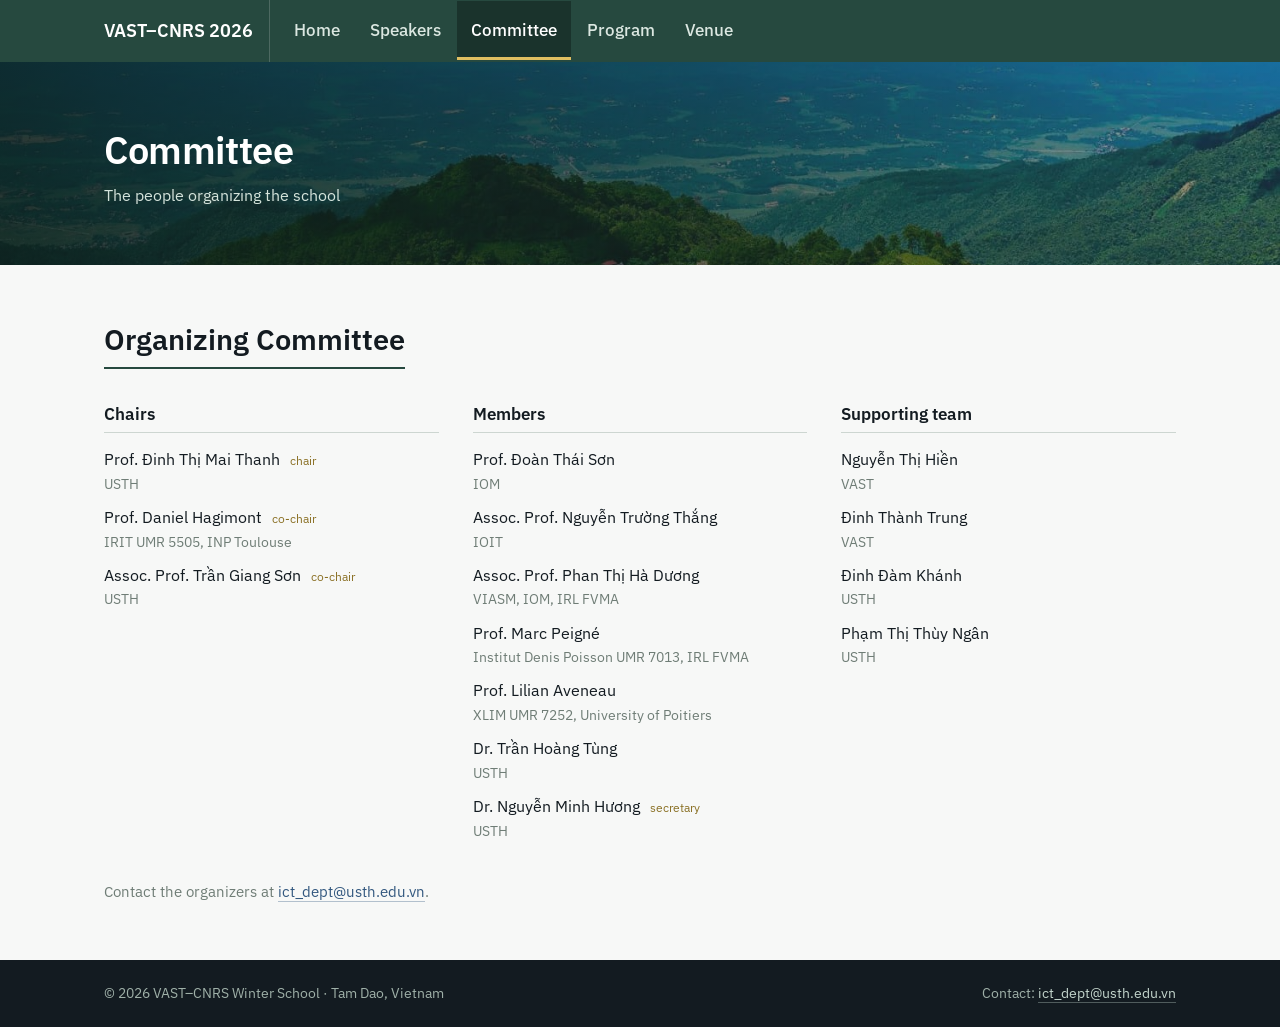
==== committee.html @ 58177230 "Revise CNRS pages Co-Authored-By: Claude Opus 5.5 <noreply@anthropic.com>" ====
<!DOCTYPE html>
<html lang="en">
<head>
<meta charset="utf-8">
<meta name="viewport" content="width=device-width, initial-scale=1">
<title>Committee · VAST–CNRS Winter School 2026</title>
<meta name="description" content="VAST–CNRS Winter School — Interdisciplinary Data Science: From Mathematics, Modeling to Computing. November 16–19, 2026, Tam Dao, Phu Tho, Vietnam.">
<link rel="preconnect" href="https://fonts.googleapis.com">
<link rel="preconnect" href="https://fonts.gstatic.com" crossorigin>
<link href="https://fonts.googleapis.com/css2?family=IBM+Plex+Sans:ital,wght@0,400;0,500;0,600;0,700;1,400&display=swap" rel="stylesheet">
<link rel="stylesheet" href="assets/style.css">
</head>
<body>

<!-- ========== NAV ========================================================= -->
<nav class="nav" aria-label="Main">
  <div class="wrap nav-inner">
    <a class="nav-mark" href="index.html">VAST–CNRS 2026</a>
    <a href="index.html">Home</a>
    <a href="speakers.html">Speakers</a>
    <a href="committee.html" aria-current="page">Committee</a>
    <a href="program.html">Program</a>
    <a href="venue.html">Venue</a>
  </div>
</nav>

<main>
<header class="page-head">
  <div class="wrap">
    <h1>Committee</h1>
    <p>The people organizing the school</p>
  </div>
</header>

<!-- ========== ORGANIZING COMMITTEE ======================================== -->
<section class="band" id="organizing">
  <div class="wrap">
    <h2>Organizing Committee</h2>
    <div class="cols3">
      <div>
        <h3>Chairs</h3>
        <ul>
          <li>Prof. Đinh Thị Mai Thanh <span class="role">chair</span> <span class="org">USTH</span></li>
          <li>Prof. Daniel Hagimont <span class="role">co-chair</span> <span class="org">IRIT UMR 5505, INP Toulouse</span></li>
          <li>Assoc. Prof. Trần Giang Sơn <span class="role">co-chair</span> <span class="org">USTH</span></li>
        </ul>
      </div>
      <div>
        <h3>Members</h3>
        <ul>
          <li>Prof. Đoàn Thái Sơn <span class="org">IOM</span></li>
          <li>Assoc. Prof. Nguyễn Trường Thắng <span class="org">IOIT</span></li>
          <li>Assoc. Prof. Phan Thị Hà Dương <span class="org">VIASM, IOM, IRL FVMA</span></li>
          <li>Prof. Marc Peigné <span class="org">Institut Denis Poisson UMR 7013, IRL FVMA</span></li>
          <li>Prof. Lilian Aveneau <span class="org">XLIM UMR 7252, University of Poitiers</span></li>
          <li>Dr. Trần Hoàng Tùng <span class="org">USTH</span></li>
          <li>Dr. Nguyễn Minh Hương <span class="role">secretary</span> <span class="org">USTH</span></li>
        </ul>
      </div>
      <div>
        <h3>Supporting team</h3>
        <ul>
          <li>Nguyễn Thị Hiền <span class="org">VAST</span></li>
          <li>Đinh Thành Trung <span class="org">VAST</span></li>
          <li>Đinh Đàm Khánh <span class="org">USTH</span></li>
          <li>Phạm Thị Thùy Ngân <span class="org">USTH</span></li>
        </ul>
      </div>
    </div>
    <p class="day-note" style="margin-top:28px">Contact the organizers at <a href="mailto:ict_dept@usth.edu.vn">ict_dept@usth.edu.vn</a>.</p>
  </div>
</section>

</main>

<footer>
  <div class="wrap">
    <span>© 2026 VAST–CNRS Winter School · Tam Dao, Vietnam</span>
    <span>Contact: <a href="mailto:ict_dept@usth.edu.vn">ict_dept@usth.edu.vn</a></span>
  </div>
</footer>

<script src="assets/site.js"></script>
</body>
</html>
---- assets/style.css ----
/* ============================================================
   TOKENS — đổi màu ở đây là đổi cả trang
   ============================================================ */
:root{
  --ink:      #131b21;
  --red:      #b42318;
  --pine:     #26493f;
  --pine-dk:  #1a332c;
  --slate:    #33587f;
  --brass:    #8a7024;
  --mist:     #e6ebe8;
  --mist-dk:  #cdd6d1;
  --paper:    #f7f8f7;
  --white:    #ffffff;
  --muted:    #6f7d76;

  /* Một font duy nhất cho toàn trang */
  --font: "IBM Plex Sans", -apple-system, BlinkMacSystemFont, "Segoe UI", Roboto, sans-serif;

  --wrap: 1120px;
  --gut: 24px;
}

*,*::before,*::after{ box-sizing:border-box; }
html{ scroll-behavior:smooth; }

body{
  margin:0; background:var(--paper); color:var(--ink);
  font-family:var(--font); font-size:17px; line-height:1.65;
  -webkit-font-smoothing:antialiased;
  min-height:100vh; display:flex; flex-direction:column;
}
main{ flex:1; }

a{ color:var(--slate); text-decoration:none; border-bottom:1px solid rgba(51,88,127,.35); }
a:hover{ border-bottom-color:var(--slate); }
:focus-visible{ outline:3px solid var(--brass); outline-offset:3px; }
[hidden]{ display:none !important; }

/* Nhấn mạnh: <strong> = thông tin chính (đậm); .hl = cần chú ý / cần làm (đỏ đậm) */
strong{ font-weight:600; color:var(--ink); }
.hl{ color:var(--red); font-weight:600; }
h1,h2,h3,h4{ font-family:var(--font); font-weight:600; line-height:1.25; margin:0; }
p{ margin:0 0 1em; max-width:68ch; }
/* Đoạn văn ở Home (About, Topics) và Venue: căn đều hai bên, lề phải thẳng mép cột;
   không ngắt từ giữa chừng — từ dài xuống hẳn dòng, dòng trên giãn khoảng trắng (như Word) */
.split > div > p, .topic p{ max-width:none; text-align:justify; hyphens:manual; -webkit-hyphens:manual; }

.wrap{ max-width:var(--wrap); margin:0 auto; padding:0 var(--gut); }

/* ============================================================
   NAV
   ============================================================ */
.nav{ position:sticky; top:0; z-index:50; background:var(--pine); }
.nav-inner{ display:flex; align-items:center; gap:2px; flex-wrap:wrap; }
.nav a{ color:#dbe7e1; border:0; font-size:16.5px; font-weight:500; padding:16px 14px; display:block; }
.nav a:hover, .nav a:focus-visible{ color:var(--white); background:var(--pine-dk); }
.nav a[aria-current="page"]{ color:var(--white); background:var(--pine-dk); box-shadow:inset 0 -3px 0 #e0bf62; }
.nav a.nav-mark{
  color:var(--white); font-size:18px; font-weight:600;
  padding:16px 16px 16px 0; margin-right:8px; border-right:1px solid rgba(255,255,255,.18);
}
.nav a.nav-mark:hover{ background:none; }

/* ============================================================
   HERO (trang chủ)
   ============================================================ */
.hero{
  position:relative; overflow:hidden; color:var(--white);
  background:linear-gradient(178deg,#2f5a4d 0%,#3d6a5b 42%,#7d9c90 78%,#c3d1c9 100%);
  padding:74px 0 210px;
}
/* Ảnh nền hero: ưu tiên assets/hero-tamdao.jpg → link ngoài → hỏng cả hai
   thì tự quay về nền gradient + dãy núi SVG bên dưới. */
.hero-photo{
  position:absolute; inset:0; z-index:0;
  width:100%; height:100%; object-fit:cover; object-position:center 45%;
  opacity:0; transition:opacity .5s ease;
}
.hero-scrim{
  position:absolute; inset:0; z-index:1; pointer-events:none; opacity:0;
  transition:opacity .5s ease;
  background:
    linear-gradient(104deg, rgba(11,30,24,.90) 0%, rgba(11,30,24,.70) 48%, rgba(11,30,24,.40) 100%),
    linear-gradient(to bottom, rgba(11,30,24,.30) 0%, rgba(11,30,24,0) 32%, rgba(11,30,24,.58) 100%);
}
.hero.has-photo .hero-photo,
.hero.has-photo .hero-scrim{ opacity:1; }
.hero.has-photo{ padding-bottom:104px; }
.hero.has-photo .ridges{ display:none; }
.hero.has-photo .fog{ opacity:.35; bottom:0; }

.ridges{ position:absolute; left:0; right:0; bottom:0; width:100%; height:230px; display:block; }
.fog{
  position:absolute; left:-10%; right:-10%; bottom:52px; height:120px; pointer-events:none;
  background:radial-gradient(60% 70% at 50% 50%, rgba(255,255,255,.6), rgba(255,255,255,0) 70%);
  animation:drift 34s ease-in-out infinite alternate;
}
@keyframes drift{ from{ transform:translateX(-3%); } to{ transform:translateX(3%); } }

.hero-inner{ position:relative; z-index:2; }
.hero .host{ font-size:14.5px; color:#d5e4dc; margin-bottom:20px; }
.hero h1{ font-size:clamp(2.1rem,4.4vw,3.3rem); letter-spacing:-.015em; max-width:17ch; text-wrap:balance; }
.hero .sub{
  font-weight:400; font-size:clamp(1.05rem,2vw,1.35rem); color:#e6f0ea; margin-top:14px; max-width:40ch;
}
.hero .theme{ margin:18px 0 0; max-width:none; }
.hero .theme-name{
  display:inline-flex; align-items:center; gap:12px;
  font-weight:600; font-size:clamp(1.2rem,2.3vw,1.65rem);
  letter-spacing:.01em; color:var(--white);
  padding:6px 16px 6px 12px; border-left:4px solid #e0bf62; background:rgba(255,255,255,.1);
}
.theme-dot{ width:12px; height:12px; border-radius:50%; background:#e0bf62; flex:none;
  box-shadow:0 0 0 4px rgba(224,191,98,.25); }
.hero .theme .sub{ display:block; margin-top:10px; }
.hero-venn{
  position:absolute; right:calc(var(--gut) + 24px); top:50%; transform:translateY(-50%);
  width:clamp(330px,33vw,450px); height:auto; pointer-events:none;
}
@media (max-width:1080px){ .hero-venn{ display:none; } }
.when{ margin-top:32px; padding-top:22px; border-top:1px solid rgba(255,255,255,.3); display:inline-block; }
.when b{ display:block; font-size:1.5rem; font-weight:600; }
.when .hero-key{ display:inline; font-size:inherit; color:#f0d27a; font-weight:600; }
.when span{ display:block; font-size:15px; color:#dbe8e2; margin-top:4px; }

.cta{ margin-top:32px; display:flex; gap:12px; flex-wrap:wrap; }
.btn{
  display:inline-block; padding:12px 24px; border:0; border-radius:2px;
  font-size:15px; font-weight:600; background:var(--white); color:var(--pine-dk);
}
.btn:hover{ background:#f0f5f2; }
.btn-ghost{ background:transparent; color:var(--white); box-shadow:inset 0 0 0 1px rgba(255,255,255,.55); }
.btn-ghost:hover{ background:rgba(255,255,255,.12); }

/* ============================================================
   PAGE HEADER (các trang con)
   ============================================================ */
/* Dùng lại ảnh Tam Đảo của hero, phủ lớp tối cho chữ dễ đọc; ảnh lỗi thì còn nền xanh */
.page-head{
  color:var(--white); padding:64px 0 56px;
  background:
    linear-gradient(104deg, rgba(11,30,24,.88) 0%, rgba(11,30,24,.66) 50%, rgba(11,30,24,.35) 100%),
    url("hero-tamdao.jpg") center 45% / cover no-repeat,
    var(--pine-dk);
}
.page-head h1{ font-size:clamp(1.8rem,3.4vw,2.4rem); letter-spacing:-.01em; }
.page-head p{ color:#d5e4dc; margin:8px 0 0; font-size:1.02rem; }
@media (max-width:620px){ .page-head{ padding:44px 0 38px; } }

/* ============================================================
   SECTIONS
   ============================================================ */
.band{ padding:56px 0; border-bottom:1px solid var(--mist-dk); }
.band:last-child{ border-bottom:0; }
.band-tint{ background:var(--mist); }

.band h2{ font-size:1.8rem; margin-bottom:8px; padding-bottom:10px; border-bottom:2px solid var(--pine); display:inline-block; }
.lede{ font-size:1.06rem; color:#3b4a43; margin-top:18px; }

.split{ display:grid; grid-template-columns:1fr 280px; gap:56px; align-items:start; }
.split-wide{ grid-template-columns:1.6fr 1fr; gap:48px; margin-top:24px; }

.facts{ background:var(--white); border:1px solid var(--mist-dk); padding:22px 24px; }
.facts h3{ font-size:1.02rem; margin-bottom:12px; }
.facts dl{ margin:0; }
.facts dt{ font-size:13px; color:var(--muted); margin-top:14px; }
.facts dt:first-child{ margin-top:0; }
.facts dd{ margin:2px 0 0; font-size:1rem; font-weight:500; }
.facts dd.hl{ font-weight:600; }

/* ============================================================
   SIDEBAR LOGO — xếp thẳng một cột (kiểu vcris.org)
   Thêm logo: copy nguyên khối <a class="logo">…</a>
   ============================================================ */
.aside-stack{ display:flex; flex-direction:column; gap:28px; }
.logo-col{ background:var(--white); border:1px solid var(--mist-dk); padding:22px 24px 26px; }
.logo-col h3{ font-size:1.02rem; margin-bottom:18px; }
.logo-col .logos{ display:flex; flex-direction:column; align-items:center; gap:26px; }
a.logo, a.logo:hover{ border-bottom:0; }
.logo{ display:flex; justify-content:center; width:100%; }
.logo img{ max-width:190px; max-height:84px; width:auto; height:auto; display:block; mix-blend-mode:multiply; }
.logo-slot{
  height:72px; min-width:150px; display:flex; align-items:center; justify-content:center;
  padding:0 14px; border:1px dashed var(--mist-dk); border-radius:3px;
  font-size:12px; color:#8c9a93; background:#fbfcfb; white-space:nowrap;
}

/* ---- Bản đồ chỉ đường (Venue) ---- */
.route{ margin-top:24px; border:1px solid var(--mist-dk); background:var(--white); }
.route-bar{ display:flex; align-items:center; gap:8px; flex-wrap:wrap; padding:10px 12px; border-bottom:1px solid var(--mist-dk); }
.route-label{ font-size:14px; color:var(--muted); margin-right:4px; }
.route-btn{ font:500 14.5px var(--font); padding:7px 14px; border:1px solid var(--mist-dk); background:var(--paper);
  color:var(--ink); border-radius:2px; cursor:pointer; }
.route-btn[aria-pressed="true"]{ background:var(--pine); border-color:var(--pine); color:var(--white); }
.route-open{ margin-left:auto; font-size:14.5px; }
.route-map{ position:relative; height:280px; background:var(--mist); }
.route-map iframe{ position:absolute; inset:0; width:100%; height:100%; border:0; }
@media (max-width:620px){ .route-open{ margin-left:0; width:100%; } .route-map{ height:260px; } }

/* ============================================================
   TABLES
   ============================================================ */
table{ width:100%; border-collapse:collapse; margin-top:22px; font-size:15.5px; background:var(--white); }
th,td{ padding:11px 14px; text-align:left; border-bottom:1px solid var(--mist-dk); vertical-align:top; }
thead th{ background:var(--pine); color:var(--white); font-weight:600; font-size:14px; border-bottom:0; }
tbody tr:nth-child(even){ background:#fcfdfc; }
td.time{ font-variant-numeric:tabular-nums; white-space:nowrap; width:92px; color:#4a5a53; }
td.who{ width:31%; }
.org{ display:block; font-size:13.5px; color:var(--muted); }
.tbd{ color:#8a968f; font-style:italic; }

tr.sess th{
  background:#eef3f0; color:var(--pine); font-size:.98rem;
  font-weight:600; padding:13px 14px; border-bottom:1px solid var(--mist-dk);
  box-shadow:inset 3px 0 0 var(--pine);
}
tr.sess th small{ font-size:13px; font-weight:400; color:var(--muted); margin-left:8px; }
tr.plenary td{ background:#fbf7e8; }
tr.plenary td:first-child{ box-shadow:inset 3px 0 0 var(--brass); }
tr.break td{ color:#75837c; font-style:italic; }

.tag{
  display:inline-block; font-size:11.5px; font-weight:600; border-radius:2px;
  padding:1px 7px; margin-left:6px; vertical-align:1px; white-space:nowrap;
  color:#2f6b4f; border:1px solid rgba(47,107,79,.4);
}
.tag-online{ color:var(--slate); border-color:rgba(51,88,127,.4); }
.tag-key{ color:var(--brass); border-color:rgba(138,112,36,.45); }

/* ============================================================
   TOPICS
   ============================================================ */
.topics{ display:grid; grid-template-columns:repeat(2,1fr); gap:2px; margin-top:26px; background:var(--mist-dk); }
.topic{ background:var(--mist); padding:20px 24px; display:flex; gap:16px; align-items:flex-start; }
.topic .code{
  flex:none; display:inline-flex; align-items:center; justify-content:center;
  width:34px; height:34px; border:2px solid var(--red); border-radius:2px;
  font-size:1.15rem; font-weight:700; color:var(--red); line-height:1;
}
.topic h3{ font-size:1.08rem; margin-bottom:4px; }
.topic p{ margin:0; font-size:14.5px; color:#4c5b54; }
/* Số chủ đề lẻ: ô cuối kéo hết hàng, không để lộ nền lưới */
.topic:last-child:nth-child(odd){ grid-column:1 / -1; }

/* ============================================================
   PLENARY CARDS
   ============================================================ */
.speakers{ display:grid; grid-template-columns:repeat(3,1fr); gap:24px; margin-top:28px; }
.speaker{ background:var(--white); border:1px solid var(--mist-dk); display:flex; flex-direction:column; }
.portrait{
  aspect-ratio:4/5; background:#e9eeeb; display:flex; align-items:center; justify-content:center;
  color:#94a29b; font-size:13px; overflow:hidden;
}
.portrait img{ width:100%; height:100%; object-fit:cover; display:block; }
.speaker-body{ padding:18px 20px 22px; }
.speaker .slot{ font-size:13px; color:var(--muted); }
.speaker h3{ font-size:1.2rem; margin-top:4px; }
.speaker .affil{ font-size:14px; color:var(--muted); margin:2px 0 12px; }
.speaker .talk{ font-style:italic; font-size:1rem; margin:0; color:#2c3a34; }

/* ---- Danh sách diễn giả: 2 khung cuộn cạnh nhau ---- */
.scroll-lists{ display:grid; grid-template-columns:repeat(2,1fr); gap:28px; margin-top:26px; }
.scroll-list h3{ font-size:1.08rem; margin-bottom:10px; display:flex; align-items:center; gap:8px; }
.count{ font-size:12px; font-weight:600; color:var(--white); background:var(--pine); border-radius:10px; padding:0 8px; line-height:20px; }
.scroll-box{ max-height:380px; overflow-y:auto; border:1px solid var(--mist-dk); background:var(--white); }
.scroll-box table{ margin-top:0; font-size:14.5px; }
.scroll-box thead th{ position:sticky; top:0; z-index:1; }
.scroll-box td{ padding:9px 12px; }

/* ============================================================
   COMMITTEE
   ============================================================ */
.cols3{ display:grid; grid-template-columns:repeat(3,1fr); gap:34px; margin-top:26px; }
.cols3 h3{ font-size:1.08rem; padding-bottom:8px; border-bottom:1px solid var(--mist-dk); }
.cols3 ul{ list-style:none; margin:14px 0 0; padding:0; font-size:15.5px; }
.cols3 li{ margin-bottom:10px; }
.cols3 .org{ font-size:13.5px; }
.role{ font-size:12px; color:var(--brass); margin-left:6px; }

.sub-h{ margin-top:36px; font-size:1.25rem; }

/* ============================================================
   FOOTER
   ============================================================ */
footer{ background:var(--ink); color:#9fb0a8; padding:22px 0; font-size:14px; }
footer a{ color:#c3d5cc; border-bottom-color:rgba(195,213,204,.35); }
footer .wrap{ display:flex; justify-content:space-between; gap:8px 24px; flex-wrap:wrap; }

/* ============================================================
   TABS (Program)
   ============================================================ */
.tabs{ display:flex; gap:2px; margin-top:26px; flex-wrap:wrap; }
.tab{
  font-family:var(--font); font-size:14.5px; font-weight:500; padding:11px 18px;
  border:1px solid var(--mist-dk); border-bottom:0; background:#eef2ef; color:#4c5b54;
  cursor:pointer; border-radius:2px 2px 0 0;
}
.tab[aria-selected="true"]{ background:var(--white); color:var(--pine); font-weight:600; box-shadow:inset 0 3px 0 var(--pine); }
.tabpanel table{ margin-top:0; border:1px solid var(--mist-dk); }
.day-note{ font-size:14.5px; color:var(--muted); margin:16px 0 0; }
.day-head{ background:var(--white); border:1px solid var(--mist-dk); border-bottom:0; padding:18px 20px 4px; }
.day-head h3{ font-size:1.22rem; }
.day-head p{ font-size:14.5px; color:var(--muted); margin:4px 0 12px; }

/* ============================================================
   RESPONSIVE
   ============================================================ */
@media (max-width:900px){
  .split, .split-wide{ grid-template-columns:1fr; gap:28px; }
  .topics{ grid-template-columns:1fr; }
  .speakers{ gap:16px; }
  .cols3, .scroll-lists{ grid-template-columns:1fr; gap:24px; }
  .hero{ padding:52px 0 150px; }
  .hero.has-photo{ padding-bottom:64px; }
  .ridges{ height:160px; }
  td.who{ width:auto; }
  /* sidebar xuống dưới: logo xếp thành lưới cho đỡ dài */
  .logo-col .logos{ flex-direction:row; flex-wrap:wrap; justify-content:center; gap:22px 30px; }
  .logo{ width:auto; }
  .logo img{ max-width:150px; max-height:64px; }
}
@media (max-width:620px){
  body{ font-size:16px; }
  th,td{ padding:9px 10px; font-size:14.5px; }
  td.time{ width:auto; }
  .nav a{ padding:12px 10px; font-size:15px; }
  /* mobile: menu vuốt ngang thay vì xuống dòng */
  .nav-inner{ flex-wrap:nowrap; overflow-x:auto; scrollbar-width:none; }
  .nav-inner::-webkit-scrollbar{ display:none; }
  .nav a{ white-space:nowrap; flex:none; }
  .nav a.nav-mark{ font-size:16.5px; }
  .tab{ padding:9px 13px; font-size:13.5px; }
  .table-scroll{ overflow-x:auto; }
}
@media (prefers-reduced-motion:reduce){
  html{ scroll-behavior:auto; }
  .fog{ animation:none; }
  .hero-photo,.hero-scrim{ transition:none; }
}
@media print{
  .nav,.cta,.fog,.hero-photo,.hero-scrim{ display:none; }
  .hero{ background:none; color:#000; padding:16px 0; }
  .tabpanel[hidden]{ display:block !important; }
}

/* Keynote: màn hẹp thì thẻ nằm ngang, ảnh nhỏ bên trái */
@media (max-width:620px){
  .speakers{ grid-template-columns:1fr; }
  .speaker{ flex-direction:row; }
  .speaker .portrait{ width:108px; flex:none; aspect-ratio:auto; min-height:135px; }
  .speaker-body{ padding:14px 16px; }
}

/* Venn ở hero: rê chuột vào vòng nào thì vòng đó sáng nhẹ lên */
.hero-venn .venn-sets circle{ pointer-events:all; transition:fill .25s ease, stroke .25s ease; }
.hero-venn .venn-sets circle:hover{ fill:rgba(255,255,255,.18); stroke:#fff; }
@media (prefers-reduced-motion:reduce){ .hero-venn .venn-sets circle{ transition:none; } }

/* Vùng giao "Data Science": rê chuột vào thì vàng sáng hơn, phát sáng nhẹ,
   và cả 3 vòng cùng sáng theo — nhấn mạnh ý "giao của 3 lĩnh vực" */
.hero-venn .venn-core{ pointer-events:all; cursor:default; transition:fill .25s ease; }
.hero-venn .venn-core:hover{ fill:#f3d57e; }
.hero-venn .venn-core-wrap{ transition:filter .25s ease; }
.hero-venn .venn-core-wrap:has(.venn-core:hover){ filter:drop-shadow(0 0 10px rgba(240,210,122,.75)); }
.hero-venn:has(.venn-core:hover) .venn-sets circle{ fill:rgba(255,255,255,.14); stroke:#fff; }
@media (prefers-reduced-motion:reduce){ .hero-venn .venn-core, .hero-venn .venn-core-wrap{ transition:none; } }
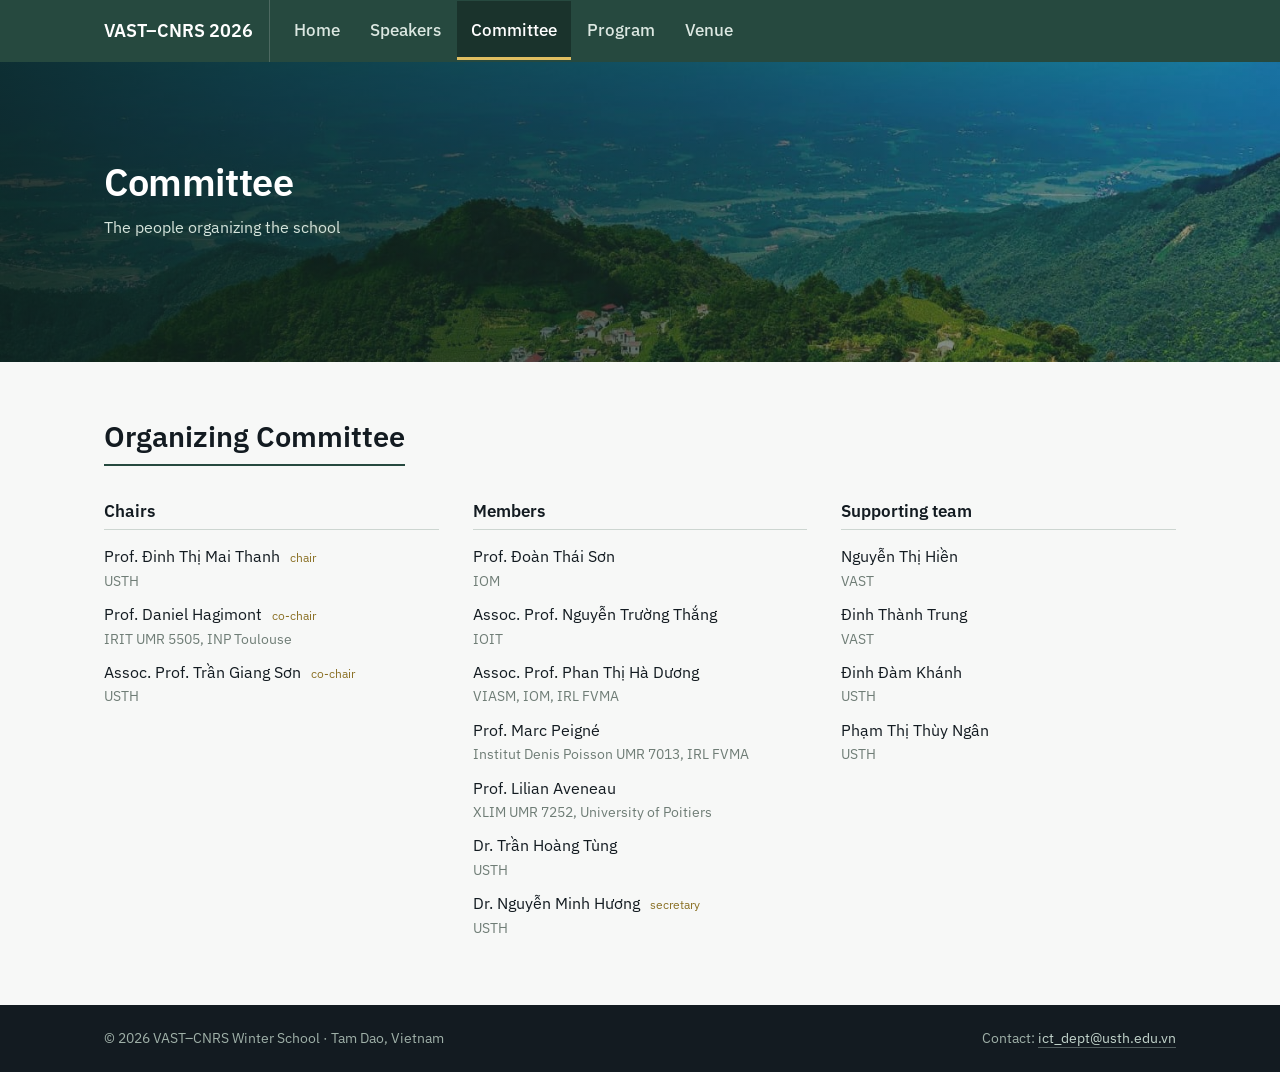
==== commit 24223fdf: "Sync pages with the USTH website version Bring talk titles, topic descriptions, keynote titles and t" ====
--- a/committee.html
+++ b/committee.html
@@ -67,7 +67,6 @@
         </ul>
       </div>
     </div>
-    <p class="day-note" style="margin-top:28px">Contact the organizers at <a href="mailto:ict_dept@usth.edu.vn">ict_dept@usth.edu.vn</a>.</p>
   </div>
 </section>
 
--- a/assets/style.css
+++ b/assets/style.css
@@ -138,7 +138,7 @@
    ============================================================ */
 /* Dùng lại ảnh Tam Đảo của hero, phủ lớp tối cho chữ dễ đọc; ảnh lỗi thì còn nền xanh */
 .page-head{
-  color:var(--white); padding:64px 0 56px;
+  color:var(--white); padding:96px 0 80px; min-height:300px;
   background:
     linear-gradient(104deg, rgba(11,30,24,.88) 0%, rgba(11,30,24,.66) 50%, rgba(11,30,24,.35) 100%),
     url("hero-tamdao.jpg") center 45% / cover no-repeat,
@@ -146,7 +146,7 @@
 }
 .page-head h1{ font-size:clamp(1.8rem,3.4vw,2.4rem); letter-spacing:-.01em; }
 .page-head p{ color:#d5e4dc; margin:8px 0 0; font-size:1.02rem; }
-@media (max-width:620px){ .page-head{ padding:44px 0 38px; } }
+@media (max-width:620px){ .page-head{ padding:64px 0 52px; min-height:220px; } }
 
 /* ============================================================
    SECTIONS
@@ -194,7 +194,7 @@
   color:var(--ink); border-radius:2px; cursor:pointer; }
 .route-btn[aria-pressed="true"]{ background:var(--pine); border-color:var(--pine); color:var(--white); }
 .route-open{ margin-left:auto; font-size:14.5px; }
-.route-map{ position:relative; height:280px; background:var(--mist); }
+.route-map{ position:relative; height:300px; background:var(--mist); }
 .route-map iframe{ position:absolute; inset:0; width:100%; height:100%; border:0; }
 @media (max-width:620px){ .route-open{ margin-left:0; width:100%; } .route-map{ height:260px; } }
 
@@ -256,6 +256,7 @@
 .speaker-body{ padding:18px 20px 22px; }
 .speaker .slot{ font-size:13px; color:var(--muted); }
 .speaker h3{ font-size:1.2rem; margin-top:4px; }
+.speaker h3 .title{ display:block; font-size:13.5px; font-weight:500; color:var(--brass); margin-bottom:1px; }
 .speaker .affil{ font-size:14px; color:var(--muted); margin:2px 0 12px; }
 .speaker .talk{ font-style:italic; font-size:1rem; margin:0; color:#2c3a34; }
 
